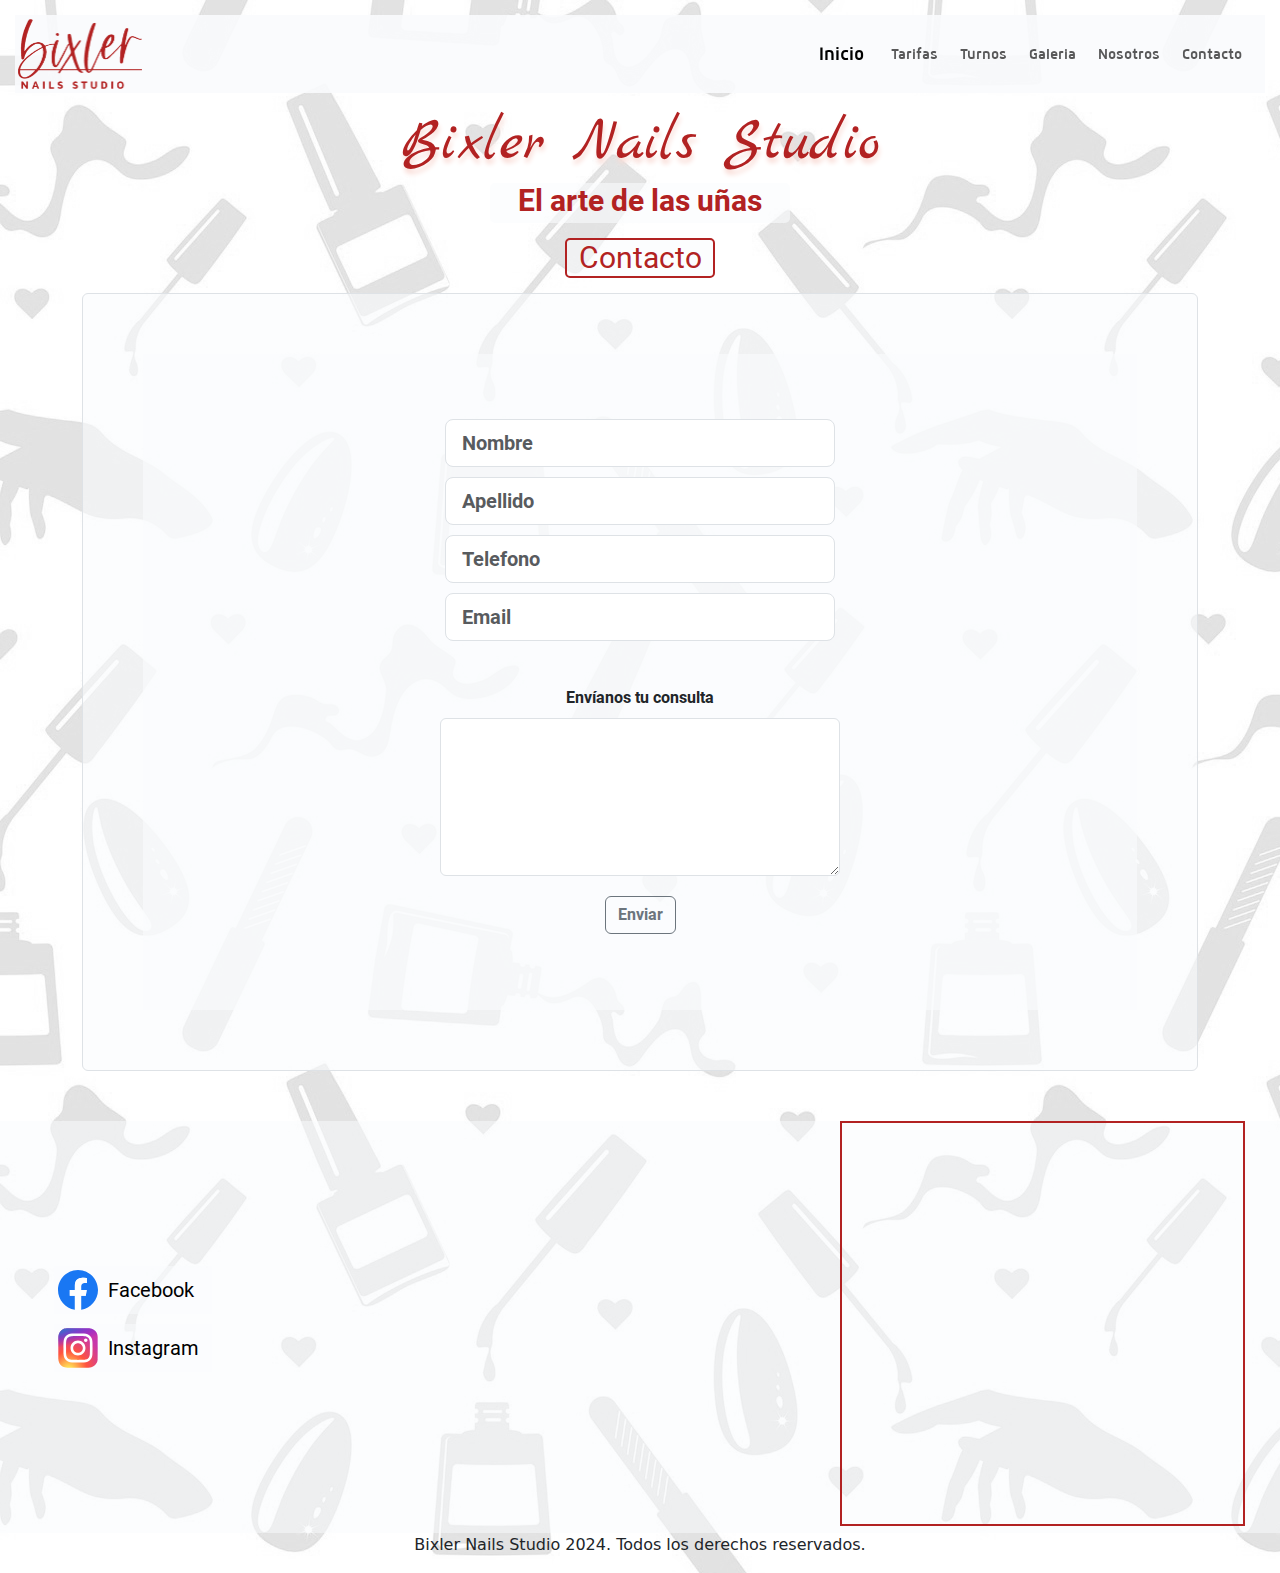
==== pages/contacto.html @ 15dcc7a5 "correccion contacto y footer" ====
<!DOCTYPE html>
<html lang="en">

<head>
  <meta charset="UTF-8" />
  <meta name="viewport" content="width=device-width, initial-scale=1.0" />
  <title>Bixler Nails Studio</title>
  <link rel="stylesheet" href="https://cdnjs.cloudflare.com/ajax/libs/animate.css/4.1.1/animate.min.css"/>
  <link href="https://cdn.jsdelivr.net/npm/bootstrap@5.3.3/dist/css/bootstrap.min.css" rel="stylesheet"
    integrity="sha384-QWTKZyjpPEjISv5WaRU9OFeRpok6YctnYmDr5pNlyT2bRjXh0JMhjY6hW+ALEwIH" crossorigin="anonymous">
  <link rel="stylesheet" href="../style/style.css" />
</head>

<body>
  <header>
    <a href="../index.html">
      <img src="../image/bixler-portada-new.png" alt="Imagen Portada" width="124.25px" height="69.5px" class="logo" />
    </a>
    <!-- BARRA NAV  -->
    <nav class="navbar">
      <nav class="navbar navbar-expand-sm">
        <div class="container-fluid">
          <a class="navbar-brand" href="../index.html">Inicio</a>
          <button class="navbar-toggler" type="button" data-bs-toggle="collapse" data-bs-target="#navbarNav"
            aria-controls="navbarNav" aria-expanded="false" aria-label="Toggle navigation">
            <span class="navbar-toggler-icon"></span>
          </button>
          <div class="collapse navbar-collapse" id="navbarNav">
            <ul class="navbar-nav">
              <li class="nav-item">
                <a class="nav-link" href="./tarifas.html">Tarifas</a>
              </li>
              <li class="nav-item">
                <a class="nav-link" href="./turnos.html">Turnos</a>
              </li>
              <li class="nav-item">
                <a class="nav-link" href="./galeria.html">Galeria</a>
              </li>
              <li class="nav-item">
                <a class="nav-link" href="./nosotros.html">Nosotros</a>
              </li>
              <li class="nav-item">
                <a class="nav-link" href="./contacto.html">Contacto</a>
              </li>
            </ul>
          </div>
        </div>
      </nav>
    </nav>
  </header>
  <main>
    <!-- TITULO Y SUBTITULO -->
    <div class="animate__animated animate__fadeIn">
    <h1 id="titulo" class="titulos">Bixler Nails Studio</h1>
    <h2 id="subtitulo" class="subtitulo">El arte de las uñas</h2>
    <h3 id="referencia" class="subtitulo2">Contacto</h3>
    <!-- FORMULARIO CONTACTO -->
    <div class="container">
    <div class="object-fit-cover border rounded">
      <section id="formulario">
        <form action="../form.php" method="post"></form>
        <div class="inputform">
          <input class="form-control form-control-lg" type="text" placeholder="Nombre" aria-label="Nombre">
        </div>
        <div class="inputform">
          <input class="form-control form-control-lg" type="text" placeholder="Apellido" aria-label="Apellido">
        </div>
        <div class="inputform">
          <input class="form-control form-control-lg" type="text" placeholder="Telefono" aria-label="Telefono">
        </div>
        <div class="inputform">
          <input class="form-control form-control-lg" type="text" placeholder="Email" aria-label="Email">
        </div>
        <!-- TEXTAREA -->
        <div class="mb-3">
          <label for="exampleFormControlTextarea1" class="form-label">Envíanos tu consulta</label>
          <textarea class="form-control" id="exampleFormControlTextarea1" rows="6"></textarea>
          <div class="boton">
          <button class="btn btn-outline-secondary" type="button" id="inputGroupFileAddon04">Enviar</button>
        </div>
      </div>
    </div>
  </div>
    </section>
    </div>
  </main>
  <!-- FOOTER -->
  <footer>
    <nav class="navbar">
      <div class="container">
        <ul>
          <li>
            <a class="nav-link" href="https://www.facebook.com/bixlerstudio/?locale=es_LA">
              <img src="../image/logofacebook.svg" alt="Facebook" width="40" height="40">
              <p class="pfooter">Facebook</p>
            </a>
          </li>
          <li>
            <a class="nav-link" href="https://www.instagram.com/bixlerstudio/?hl=es-la">
              <img src="../image/logoinstagram.svg" alt="Instagram" width="40" height="40">
              <p class="pfooter">Instagram</p>
            </a>
          </li>
        </ul>
      </div>
    </nav>
    <!-- MAPA FOOTER -->
    
    <section class="mapa1">
      <iframe class="mapa"
        src="https://www.google.com/maps/embed?pb=!1m14!1m8!1m3!1d14378.697472308775!2d-100.2455943!3d25.7152034!3m2!1i1024!2i768!4f13.1!3m3!1m2!1s0x8662eadb2e58a111%3A0x1a99a2e045db0775!2sBixler%20Studio!5e0!3m2!1ses-419!2smx!4v1714696595974!5m2!1ses-419!2smx"
        referrerpolicy="no-referrer-when-downgrade"></iframe>
    </section>
  </footer>
  <script src="https://cdn.jsdelivr.net/npm/bootstrap@5.3.3/dist/js/bootstrap.bundle.min.js"
    integrity="sha384-YvpcrYf0tY3lHB60NNkmXc5s9fDVZLESaAA55NDzOxhy9GkcIdslK1eN7N6jIeHz"
    crossorigin="anonymous"></script>
    <p class="copyright"> Bixler Nails Studio 2024. Todos los derechos reservados.</p>
</body>

</html>
---- style/style.css ----
/*FUENTES*/
@font-face {
  font-family: "roboto-bold";
  src: url("../roboto/Roboto-Bold.ttf");
}
@font-face {
  font-family: "roboto-regular";
  src: url("../roboto/Roboto-Regular.ttf");
}
@font-face {
  font-family: "marck";
  src: url("../roboto/MarckScript-Regular.ttf");
}
@font-face {
  font-family: "anteb-medium";
  src: url("../anteb/Anteb-Medium.ttf");
}
* {
  margin: 0px;
  padding: 0px;
}

/* HEADER */
header {
  display: flex;
  align-items: center;
  justify-content: space-between;
  background-color: rgba(250, 251, 253, 0.9);
  margin: 15px;
  position: sticky;
  top: 0;
  z-index: 99;
}

.nav-link:hover {
  background-color: #b22222;
  color: rgb(250, 251, 253);
}

.navbar-brand:hover {
  background-color: #b22222;
  color: rgb(250, 251, 253);
}

/* BODY */
body {
  background-image: url(../image/background.jpg);
}

/* TITULOS / SUBTITULOS / PARRAFOS / A */
h1 {
  text-align: center;
  color: #b22222;
  font-size: 60px;
  font-family: "marck";
  margin: auto;
  margin-bottom: 15px;
}

h2 {
  margin: auto;
  color: #b22222;
  font-size: 30px;
  font-family: "roboto-bold";
  margin-top: 15px;
}

h4 {
  margin: 1%;
}

.pindex {
  display: block;
  font-weight: bold;
  text-align: center;
  color: black;
  font-family: "roboto-regular";
  font-size: 15px;
  margin: 10px;
}

a {
  text-decoration: none;
  font-family: "anteb-medium";
  font-size: 20px;
  color: #b22222;
  margin: 3px;
}

/* H3 subtitulos (TARIFAS,TURNOS,GALERIA,ETC) */
#referencia {
  color: #b22222;
  font-size: 30px;
  font-family: "roboto-regular";
  margin-bottom: 15px;
}

.titulos {
  text-align: center;
  width: 500px;
  height: 60px;
  text-shadow: 1px 5px 5px #f9dcd6;
}

.subtitulo {
  background-color: rgba(250, 251, 253, 0.6);
  border-radius: 5px;
  text-align: center;
  height: 40px;
  width: 300px;
}

.subtitulo2 {
  background-color: rgba(250, 251, 253, 0.6);
  border: 2px solid #b22222;
  border-radius: 5px;
  text-align: center;
  height: 40px;
  width: 150px;
  margin: auto;
  margin-top: 15px;
}

/* FOTO CAROUSEL */
.punas {
  margin: auto;
  color: whitesmoke;
  font-size: 15px;
  font-family: "roboto-bold";
  margin-bottom: 20px;
}

.titulocarousel {
  margin: auto;
  color: #b22222;
  font-size: 25px;
  font-family: "roboto-bold";
}

/* INDEX OFRECEMOS SERVICOS */
#ofrecemos {
  display: grid;
  grid-template-columns: auto;
  justify-content: center;
}

.box-ofrecemos {
  border: 2px double #b22222;
  border-radius: 5px;
  background-color: rgba(250, 251, 253, 0.6);
  color: #b22222;
  font-size: 15px;
  font-family: "roboto-regular";
  text-align: center;
  padding: 2%;
  margin: 10px;
  width: 1200px;
}

.disenosimg {
  float: center;
  width: 100px;
  height: 100px;
}

.esteticaimg {
  float: center;
  width: 100px;
  height: 100px;
}

.personalimg {
  float: center;
  width: 100px;
  height: 100px;
}

.parrafoindex {
  margin-top: 10px;
  font-size: 15px;
  color: black;
  font-size: 15px;
  font-family: "roboto-regular";
}

/* TARIFAS */
#valores {
  display: flex;
  justify-content: space-between;
  flex-direction: column;
  align-items: center;
  color: black;
  margin-top: 70px;
}

.border {
  border: 2px solid #b22222;
  padding: 40px;
  border-radius: 10px;
  background-color: rgba(250, 251, 253, 0.6);
}

.itembox {
  display: flex;
  justify-content: center;
  align-items: center;
  border-bottom: 2px solid #b22222;
  margin-bottom: 15px;
  color: black;
  font-family: "roboto-regular";
  font-size: 20px;
  margin: 10px;
}

.producto {
  width: 250px;
  margin-bottom: 10px;
  margin-right: 180px;
}

.pricebox {
  color: black;
  font-family: "roboto-regular";
  font-size: 20px;
}

/* TURNOS */
.pturnos {
  text-align: center;
  color: black;
  font-family: "roboto-regular";
  font-size: 20px;
  margin: 10px;
}

#formularioturnos {
  display: flex;
  flex-direction: column;
  align-items: center;
  font-family: "roboto-bold";
  background-color: rgba(250, 251, 253, 0.6);
}

.form-select {
  align-items: center;
  font-family: "roboto-bold";
  width: 400px;
  margin-top: 10px;
}

.calendario {
  align-items: center;
  font-family: "roboto-bold";
  margin-top: 10px;
}

/* GALERIA */
.galeria {
  display: grid;
  grid-template-columns: auto auto auto;
  grid-template-rows: repeat(2, auto);
  justify-content: center;
  row-gap: 10px;
  column-gap: 10px;
  background-color: rgba(250, 251, 253, 0.6);
}

.imagenesprueba1 {
  border: 3px solid whitesmoke;
  border-radius: 5px;
  padding: 10px;
  background-color: rgba(178, 34, 34, 0.1);
}

.pgaleria {
  text-align: center;
  color: black;
  font-family: "roboto-regular";
  font-size: 20px;
  margin: 1%;
}

/* NOSOTROS */
.titulonosotros {
  color: #b22222;
  font-weight: bold;
}

.pnosotros {
  display: block;
  text-align: center;
  color: black;
  font-family: "roboto-regular";
  font-size: 20px;
  margin: 1%;
}

/* CONTACTO */
#formulario {
  display: flex;
  flex-direction: column;
  align-items: center;
  font-family: "roboto-bold";
  background-color: rgba(250, 251, 253, 0.6);
  padding: 60px;
  margin: 20px;
}

.inputform {
  width: 400px;
  border-radius: 5px;
  padding: 5px;
}

.form-label {
  display: flex;
  justify-content: center;
  width: 400px;
  margin-top: 40px;
}

.boton {
  display: flex;
  justify-content: center;
}

.btn {
  margin-top: 20px;
}
.btn:hover {
  background-color: #b22222;
  color: rgb(250, 251, 253);
}

/* FOOTER */
footer {
  display: flex;
  justify-content: space-between;
  margin-top: 50px;
  background-color: rgba(250, 251, 253, 0.5);
}
footer ul li {
  list-style-type: none;
  background-color: rgba(250, 251, 253, 0.5);
  margin-left: 10px;
  margin-bottom: 10px;
  margin-top: 10px;
  padding: 1px;
}
footer :hover {
  color: whitesmoke;
}

.mapa {
  width: 405px;
  height: 405px;
  border: 2px solid #b22222;
  margin-right: 35px;
}

.nav-link {
  display: flex;
  justify-content: space-between;
  align-items: center;
}

.navbar-brandfooter:hover {
  background-color: #b22222;
}

.pfooter {
  display: block;
  flex-direction: column;
  color: black;
  font-family: "roboto-regular";
  font-size: 20px;
  margin-left: 10px;
  margin-bottom: 1px;
  width: 100px;
}
.pfooter:hover {
  color: rgb(250, 251, 253);
}

.copyright {
  display: flex;
  justify-content: center;
}

/* MEDIA MEDIA MEDIA */
/* MEDIA MEDIA MEDIA */
@media (max-width: 768px) {
  /* HEADER */
  h1 {
    display: none;
  }
  .navbar-collapse {
    background-color: rgba(250, 251, 253, 0.9);
  }
  .navbar-expand-sm {
    height: 50px;
  }
  /* CAROUSEL */
  .carousel-item {
    margin-top: 50px;
  }
  /* INDEX OFRECEMOS SERVICOS */
  .box-ofrecemos {
    width: 350px;
  }
  /* TARIFAS */
  .itembox {
    font-size: 15px;
  }
  .pricebox {
    font-size: 15px;
  }
  .producto {
    display: flex;
    align-content: start;
    margin-right: 80px;
  }
  /* CONTACTOS */
  #input {
    margin: auto;
  }
  .enviaconsulta {
    margin: auto;
  }
  /* FORMULARIO */
  .inputform {
    width: 300px;
    border-radius: 5px;
    padding: 5px;
  }
  .form-label {
    display: flex;
    justify-content: center;
    width: 300px;
    margin-top: 40px;
  }
  .form-select {
    width: 300px;
  }
  /* FOOTER */
  .mapa {
    width: 150px;
    height: 150px;
  }
  .galeria {
    grid-template-columns: auto;
  }
}

/*# sourceMappingURL=style.css.map */
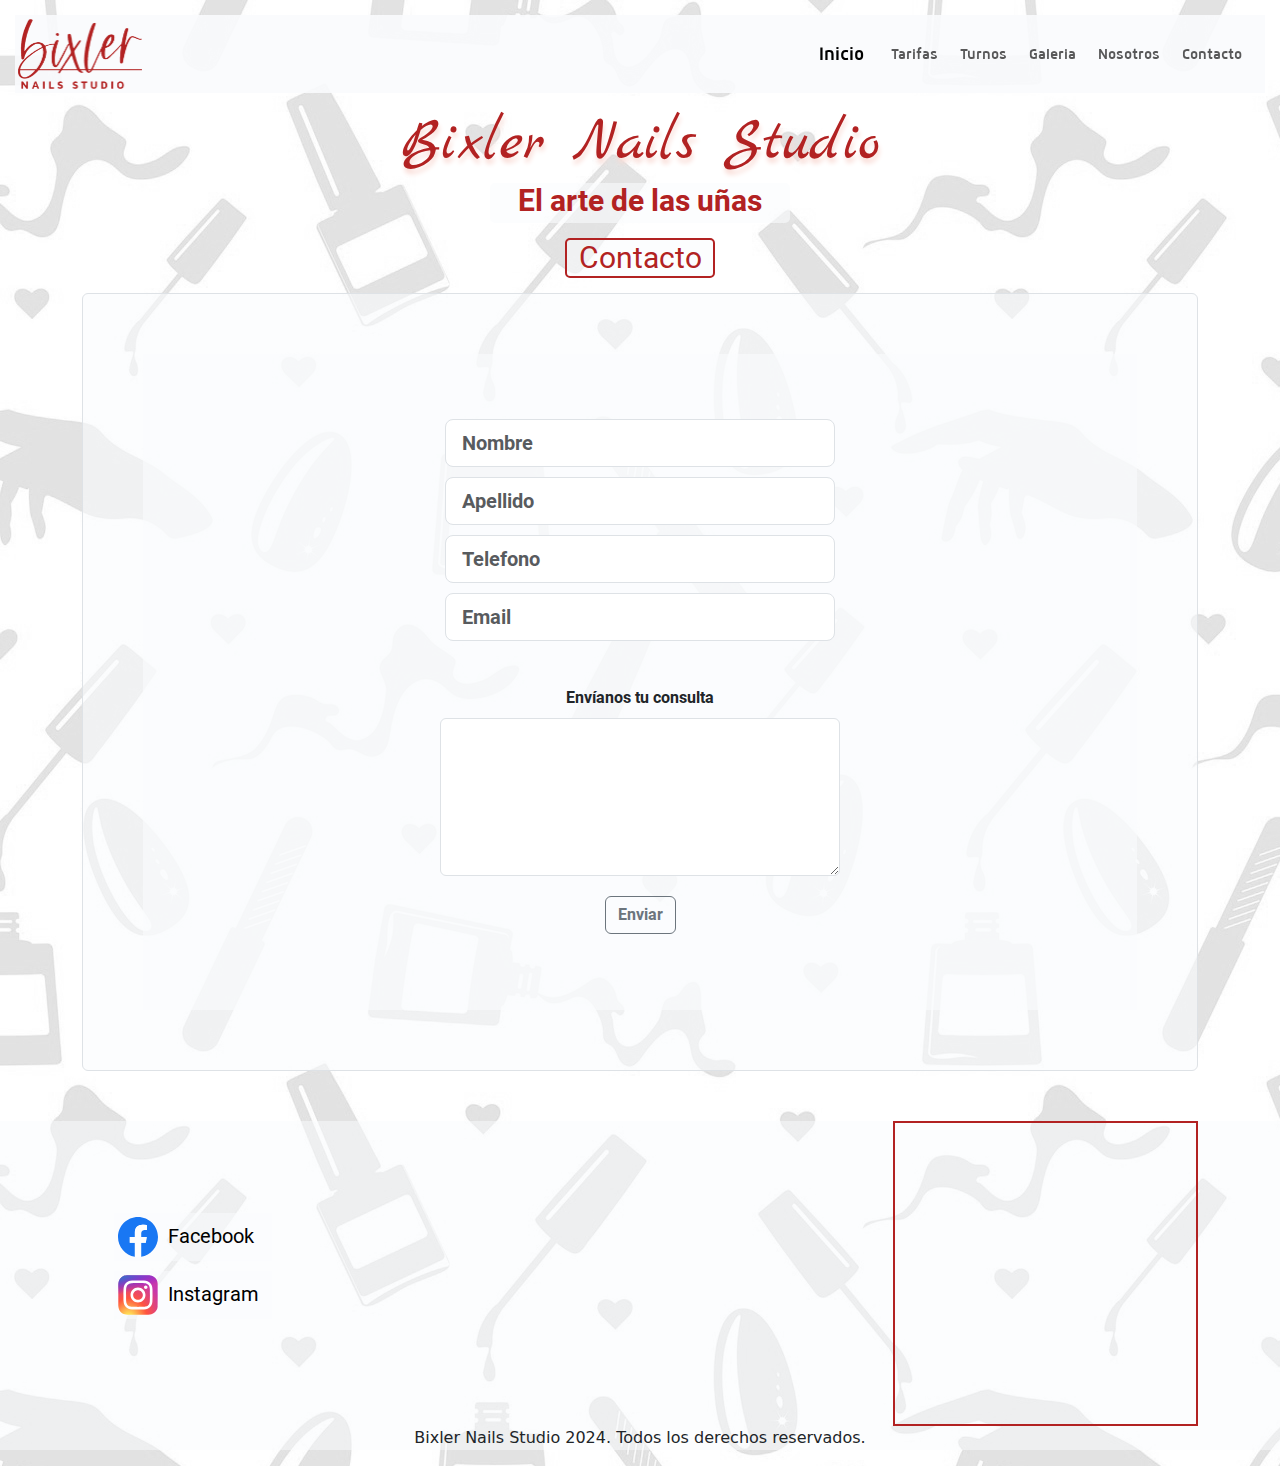
==== commit f958e509: "mod meta, fuentes y alt" ====
--- a/pages/contacto.html
+++ b/pages/contacto.html
@@ -4,8 +4,14 @@
 <head>
   <meta charset="UTF-8" />
   <meta name="viewport" content="width=device-width, initial-scale=1.0" />
+  <!-- Metaetiquetas SEO -->
+  <meta name="description" content="Ponte en contacto con Bixler Nails Studio. Estamos aquí para responder tus preguntas, agendar citas y ofrecerte el mejor servicio en diseño de uñas. ¡Estamos deseando conocerte!">
+  <meta name="keywords" content="Contacto Bixler Nails Studio, Agendar cita uñas, Servicio al cliente uñas, Consultas de diseño de uñas, Información de contacto, Ubicación Bixler Nails Studio, Atención al cliente, Soporte diseño de uñas, Preguntas y respuestas uñas, Horario de atención uñas">
+  <!-- Icono -->
+  <link rel="shortcut icon" href="../image/favicon.ico">
+  <!-- Titulo -->
   <title>Bixler Nails Studio</title>
-  <link rel="stylesheet" href="https://cdnjs.cloudflare.com/ajax/libs/animate.css/4.1.1/animate.min.css"/>
+  <link rel="stylesheet" href="https://cdnjs.cloudflare.com/ajax/libs/animate.css/4.1.1/animate.min.css" />
   <link href="https://cdn.jsdelivr.net/npm/bootstrap@5.3.3/dist/css/bootstrap.min.css" rel="stylesheet"
     integrity="sha384-QWTKZyjpPEjISv5WaRU9OFeRpok6YctnYmDr5pNlyT2bRjXh0JMhjY6hW+ALEwIH" crossorigin="anonymous">
   <link rel="stylesheet" href="../style/style.css" />
@@ -51,71 +57,72 @@
   <main>
     <!-- TITULO Y SUBTITULO -->
     <div class="animate__animated animate__fadeIn">
-    <h1 id="titulo" class="titulos">Bixler Nails Studio</h1>
-    <h2 id="subtitulo" class="subtitulo">El arte de las uñas</h2>
-    <h3 id="referencia" class="subtitulo2">Contacto</h3>
-    <!-- FORMULARIO CONTACTO -->
-    <div class="container">
-    <div class="object-fit-cover border rounded">
-      <section id="formulario">
-        <form action="../form.php" method="post"></form>
-        <div class="inputform">
-          <input class="form-control form-control-lg" type="text" placeholder="Nombre" aria-label="Nombre">
-        </div>
-        <div class="inputform">
-          <input class="form-control form-control-lg" type="text" placeholder="Apellido" aria-label="Apellido">
-        </div>
-        <div class="inputform">
-          <input class="form-control form-control-lg" type="text" placeholder="Telefono" aria-label="Telefono">
-        </div>
-        <div class="inputform">
-          <input class="form-control form-control-lg" type="text" placeholder="Email" aria-label="Email">
-        </div>
-        <!-- TEXTAREA -->
-        <div class="mb-3">
-          <label for="exampleFormControlTextarea1" class="form-label">Envíanos tu consulta</label>
-          <textarea class="form-control" id="exampleFormControlTextarea1" rows="6"></textarea>
-          <div class="boton">
-          <button class="btn btn-outline-secondary" type="button" id="inputGroupFileAddon04">Enviar</button>
+      <h1 id="titulo" class="titulos">Bixler Nails Studio</h1>
+      <h2 id="subtitulo" class="subtitulo">El arte de las uñas</h2>
+      <h3 id="referencia" class="subtitulo2">Contacto</h3>
+      <!-- FORMULARIO CONTACTO -->
+      <div class="container">
+        <div class="object-fit-cover border rounded">
+          <section id="formulario">
+            <form action="../form.php" method="post"></form>
+            <div class="inputform">
+              <input class="form-control form-control-lg" type="text" placeholder="Nombre" aria-label="Nombre">
+            </div>
+            <div class="inputform">
+              <input class="form-control form-control-lg" type="text" placeholder="Apellido" aria-label="Apellido">
+            </div>
+            <div class="inputform">
+              <input class="form-control form-control-lg" type="text" placeholder="Telefono" aria-label="Telefono">
+            </div>
+            <div class="inputform">
+              <input class="form-control form-control-lg" type="text" placeholder="Email" aria-label="Email">
+            </div>
+            <!-- TEXTAREA -->
+            <div class="mb-3">
+              <label for="exampleFormControlTextarea1" class="form-label">Envíanos tu consulta</label>
+              <textarea class="form-control" id="exampleFormControlTextarea1" rows="6"></textarea>
+              <div class="boton">
+                <button class="btn btn-outline-secondary" type="button" id="inputGroupFileAddon04">Enviar</button>
+              </div>
+            </div>
         </div>
       </div>
-    </div>
-  </div>
-    </section>
+      </section>
     </div>
   </main>
   <!-- FOOTER -->
   <footer>
-    <nav class="navbar">
-      <div class="container">
-        <ul>
-          <li>
-            <a class="nav-link" href="https://www.facebook.com/bixlerstudio/?locale=es_LA">
-              <img src="../image/logofacebook.svg" alt="Facebook" width="40" height="40">
-              <p class="pfooter">Facebook</p>
-            </a>
-          </li>
-          <li>
-            <a class="nav-link" href="https://www.instagram.com/bixlerstudio/?hl=es-la">
-              <img src="../image/logoinstagram.svg" alt="Instagram" width="40" height="40">
-              <p class="pfooter">Instagram</p>
-            </a>
-          </li>
-        </ul>
+    <div class="container">
+      <div class="footer1">
+        <nav class="navbar">
+          <ul>
+            <li>
+              <a class="nav-link" href="https://www.facebook.com/bixlerstudio/?locale=es_LA">
+                <img src="../image/logofacebook.svg" alt="Facebook" width="40" height="40">
+                <p class="pfooter">Facebook</p>
+              </a>
+            </li>
+            <li>
+              <a class="nav-link" href="https://www.instagram.com/bixlerstudio/?hl=es-la">
+                <img src="../image/logoinstagram.svg" alt="Instagram" width="40" height="40">
+                <p class="pfooter">Instagram</p>
+              </a>
+            </li>
+          </ul>
+        </nav>
+        <!-- MAPA FOOTER -->
+        <iframe class="mapa"
+          src="https://www.google.com/maps/embed?pb=!1m14!1m8!1m3!1d14378.697472308775!2d-100.2455943!3d25.7152034!3m2!1i1024!2i768!4f13.1!3m3!1m2!1s0x8662eadb2e58a111%3A0x1a99a2e045db0775!2sBixler%20Studio!5e0!3m2!1ses-419!2smx!4v1714696595974!5m2!1ses-419!2smx"
+          referrerpolicy="no-referrer-when-downgrade"></iframe>
+        </section>
       </div>
-    </nav>
-    <!-- MAPA FOOTER -->
-    
-    <section class="mapa1">
-      <iframe class="mapa"
-        src="https://www.google.com/maps/embed?pb=!1m14!1m8!1m3!1d14378.697472308775!2d-100.2455943!3d25.7152034!3m2!1i1024!2i768!4f13.1!3m3!1m2!1s0x8662eadb2e58a111%3A0x1a99a2e045db0775!2sBixler%20Studio!5e0!3m2!1ses-419!2smx!4v1714696595974!5m2!1ses-419!2smx"
-        referrerpolicy="no-referrer-when-downgrade"></iframe>
-    </section>
+    </div>
+    <p class="copyright"> Bixler Nails Studio 2024. Todos los derechos reservados.</p>
   </footer>
   <script src="https://cdn.jsdelivr.net/npm/bootstrap@5.3.3/dist/js/bootstrap.bundle.min.js"
     integrity="sha384-YvpcrYf0tY3lHB60NNkmXc5s9fDVZLESaAA55NDzOxhy9GkcIdslK1eN7N6jIeHz"
     crossorigin="anonymous"></script>
-    <p class="copyright"> Bixler Nails Studio 2024. Todos los derechos reservados.</p>
+
 </body>
 
 </html>--- a/style/style.css
+++ b/style/style.css
@@ -1,19 +1,19 @@
 /*FUENTES*/
 @font-face {
   font-family: "roboto-bold";
-  src: url("../roboto/Roboto-Bold.ttf");
+  src: url("../fonts/Roboto-Bold.ttf");
 }
 @font-face {
   font-family: "roboto-regular";
-  src: url("../roboto/Roboto-Regular.ttf");
+  src: url("../fonts/Roboto-Regular.ttf");
 }
 @font-face {
   font-family: "marck";
-  src: url("../roboto/MarckScript-Regular.ttf");
+  src: url("../fonts/MarckScript-Regular.ttf");
 }
 @font-face {
   font-family: "anteb-medium";
-  src: url("../anteb/Anteb-Medium.ttf");
+  src: url("../fonts/Anteb-Medium.ttf");
 }
 * {
   margin: 0px;
@@ -334,28 +334,27 @@
 
 /* FOOTER */
 footer {
-  display: flex;
-  justify-content: space-between;
   margin-top: 50px;
   background-color: rgba(250, 251, 253, 0.5);
 }
 footer ul li {
   list-style-type: none;
   background-color: rgba(250, 251, 253, 0.5);
-  margin-left: 10px;
   margin-bottom: 10px;
   margin-top: 10px;
   padding: 1px;
 }
-footer :hover {
-  color: whitesmoke;
+
+.footer1 {
+  display: flex;
+  justify-content: space-between;
 }
 
 .mapa {
-  width: 405px;
-  height: 405px;
+  width: 305px;
+  height: 305px;
   border: 2px solid #b22222;
-  margin-right: 35px;
+  justify-content: center;
 }
 
 .nav-link {
@@ -385,6 +384,7 @@
 .copyright {
   display: flex;
   justify-content: center;
+  align-content: center;
 }
 
 /* MEDIA MEDIA MEDIA */
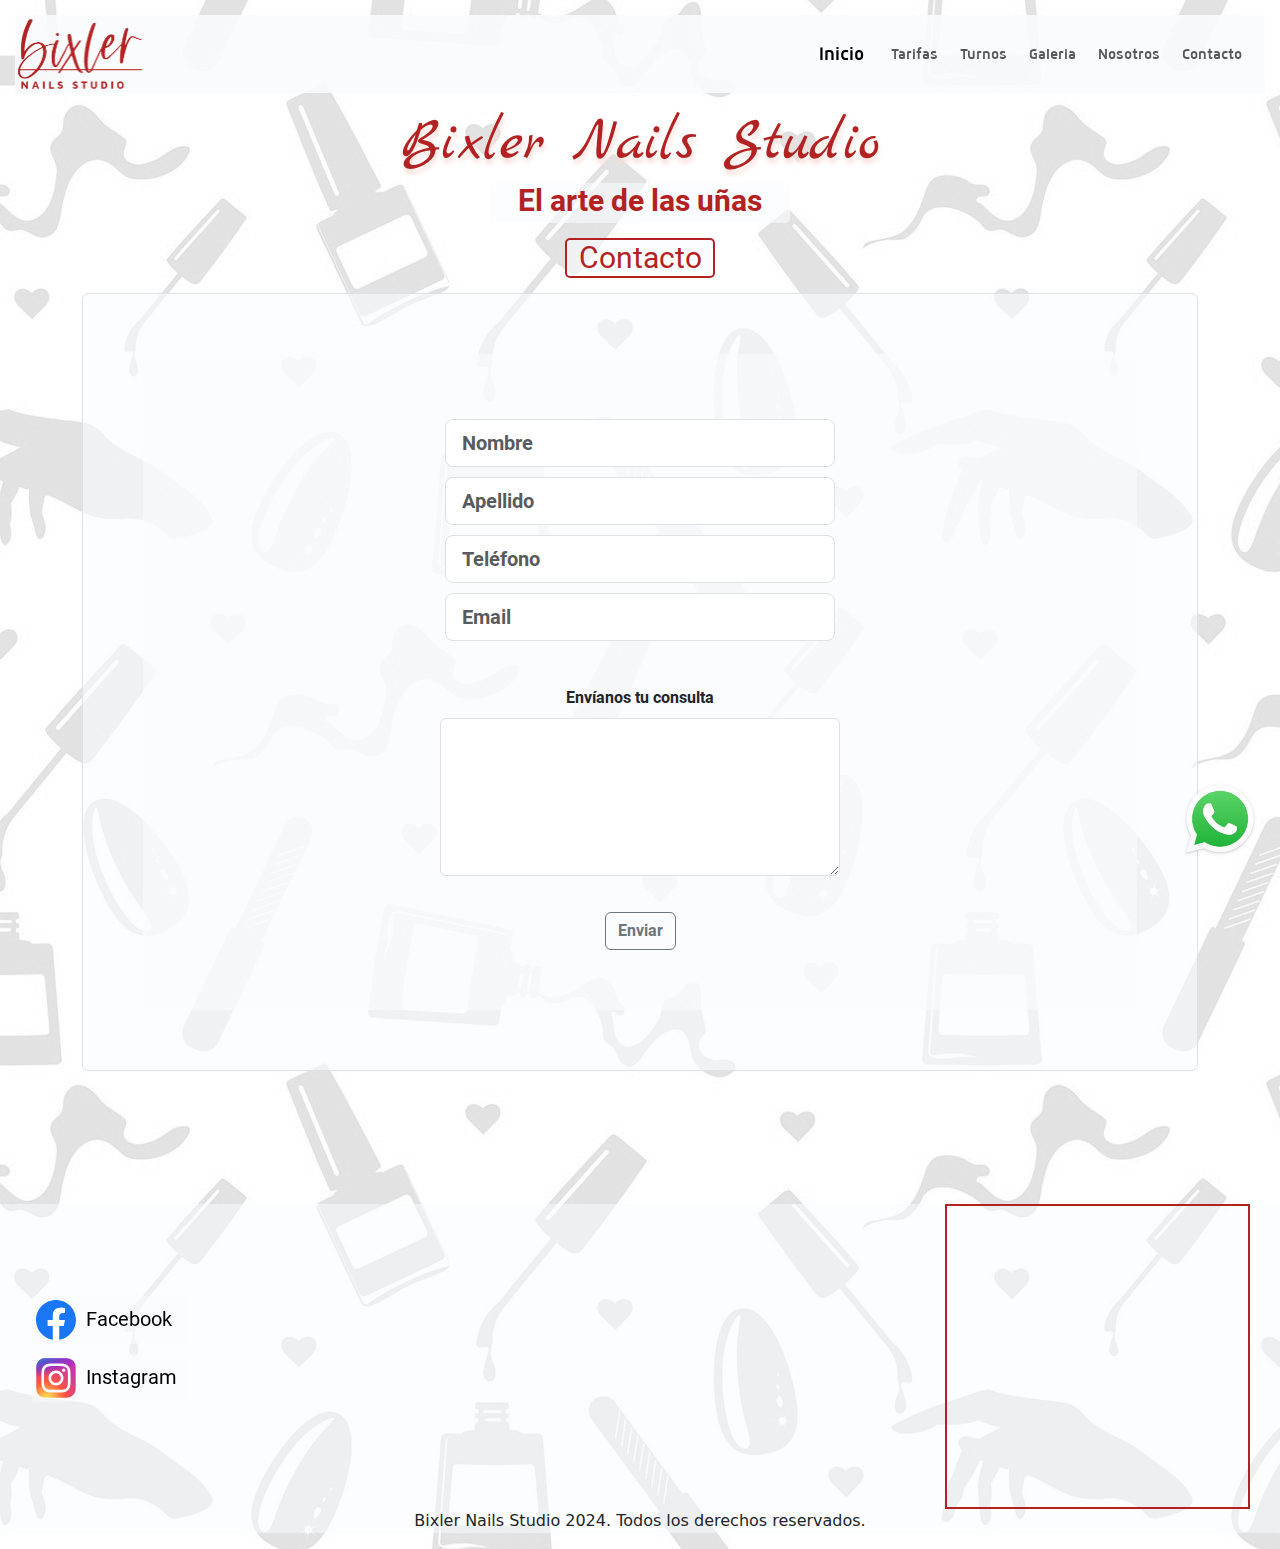
==== commit 8a702eb4: "logo whatsapp y correccion container" ====
--- a/pages/contacto.html
+++ b/pages/contacto.html
@@ -64,35 +64,39 @@
       <div class="container">
         <div class="object-fit-cover border rounded">
           <section id="formulario">
-            <form action="../form.php" method="post"></form>
+            <form action="form.php" method="post">
             <div class="inputform">
-              <input class="form-control form-control-lg" type="text" placeholder="Nombre" aria-label="Nombre">
-            </div>
-            <div class="inputform">
-              <input class="form-control form-control-lg" type="text" placeholder="Apellido" aria-label="Apellido">
-            </div>
-            <div class="inputform">
-              <input class="form-control form-control-lg" type="text" placeholder="Telefono" aria-label="Telefono">
-            </div>
-            <div class="inputform">
-              <input class="form-control form-control-lg" type="text" placeholder="Email" aria-label="Email">
-            </div>
+              <input class="form-control form-control-lg" type="text" name="nombre" placeholder="Nombre" aria-label="Nombre" required>
+          </div>
+          <div class="inputform">
+              <input class="form-control form-control-lg" type="text" name="apellido" placeholder="Apellido" aria-label="Apellido" required>
+          </div>
+          <div class="inputform">
+              <input class="form-control form-control-lg" type="text" name="telefono" placeholder="Teléfono" aria-label="Teléfono" required>
+          </div>
+          <div class="inputform">
+              <input class="form-control form-control-lg" type="email" name="email" placeholder="Email" aria-label="Email" required>
+          </div>
             <!-- TEXTAREA -->
             <div class="mb-3">
               <label for="exampleFormControlTextarea1" class="form-label">Envíanos tu consulta</label>
-              <textarea class="form-control" id="exampleFormControlTextarea1" rows="6"></textarea>
-              <div class="boton">
-                <button class="btn btn-outline-secondary" type="button" id="inputGroupFileAddon04">Enviar</button>
+              <textarea class="form-control" id="exampleFormControlTextarea1" name="consulta" rows="6" required></textarea>
+          </div>
+          <div class="boton">
+              <button class="btn btn-outline-secondary" type="submit" id="inputGroupFileAddon04">Enviar</button>
               </div>
             </div>
         </div>
       </div>
+    </form>
       </section>
     </div>
+    <a class="whatsappfooter" href="https://wa.me/+528116298705">
+      <img src="../image/whatsapp-icon.png" alt="Logo de Whatsapp" width="80" height="80">
+    </a>
   </main>
   <!-- FOOTER -->
   <footer>
-    <div class="container">
       <div class="footer1">
         <nav class="navbar">
           <ul>
@@ -114,7 +118,6 @@
         <iframe class="mapa"
           src="https://www.google.com/maps/embed?pb=!1m14!1m8!1m3!1d14378.697472308775!2d-100.2455943!3d25.7152034!3m2!1i1024!2i768!4f13.1!3m3!1m2!1s0x8662eadb2e58a111%3A0x1a99a2e045db0775!2sBixler%20Studio!5e0!3m2!1ses-419!2smx!4v1714696595974!5m2!1ses-419!2smx"
           referrerpolicy="no-referrer-when-downgrade"></iframe>
-        </section>
       </div>
     </div>
     <p class="copyright"> Bixler Nails Studio 2024. Todos los derechos reservados.</p>
--- a/style/style.css
+++ b/style/style.css
@@ -33,11 +33,13 @@
 }
 
 .nav-link:hover {
+  transition: 300ms;
   background-color: #b22222;
   color: rgb(250, 251, 253);
 }
 
 .navbar-brand:hover {
+  transition: 300ms;
   background-color: #b22222;
   color: rgb(250, 251, 253);
 }
@@ -264,8 +266,7 @@
   column-gap: 10px;
   background-color: rgba(250, 251, 253, 0.6);
 }
-
-.imagenesprueba1 {
+.galeria .imagenesprueba1 {
   border: 3px solid whitesmoke;
   border-radius: 5px;
   padding: 10px;
@@ -355,6 +356,7 @@
   height: 305px;
   border: 2px solid #b22222;
   justify-content: center;
+  margin-right: 30px;
 }
 
 .nav-link {
@@ -379,6 +381,14 @@
 }
 .pfooter:hover {
   color: rgb(250, 251, 253);
+}
+
+.whatsappfooter {
+  display: flex;
+  justify-content: right;
+  position: sticky;
+  bottom: 40px;
+  margin-right: 20px;
 }
 
 .copyright {
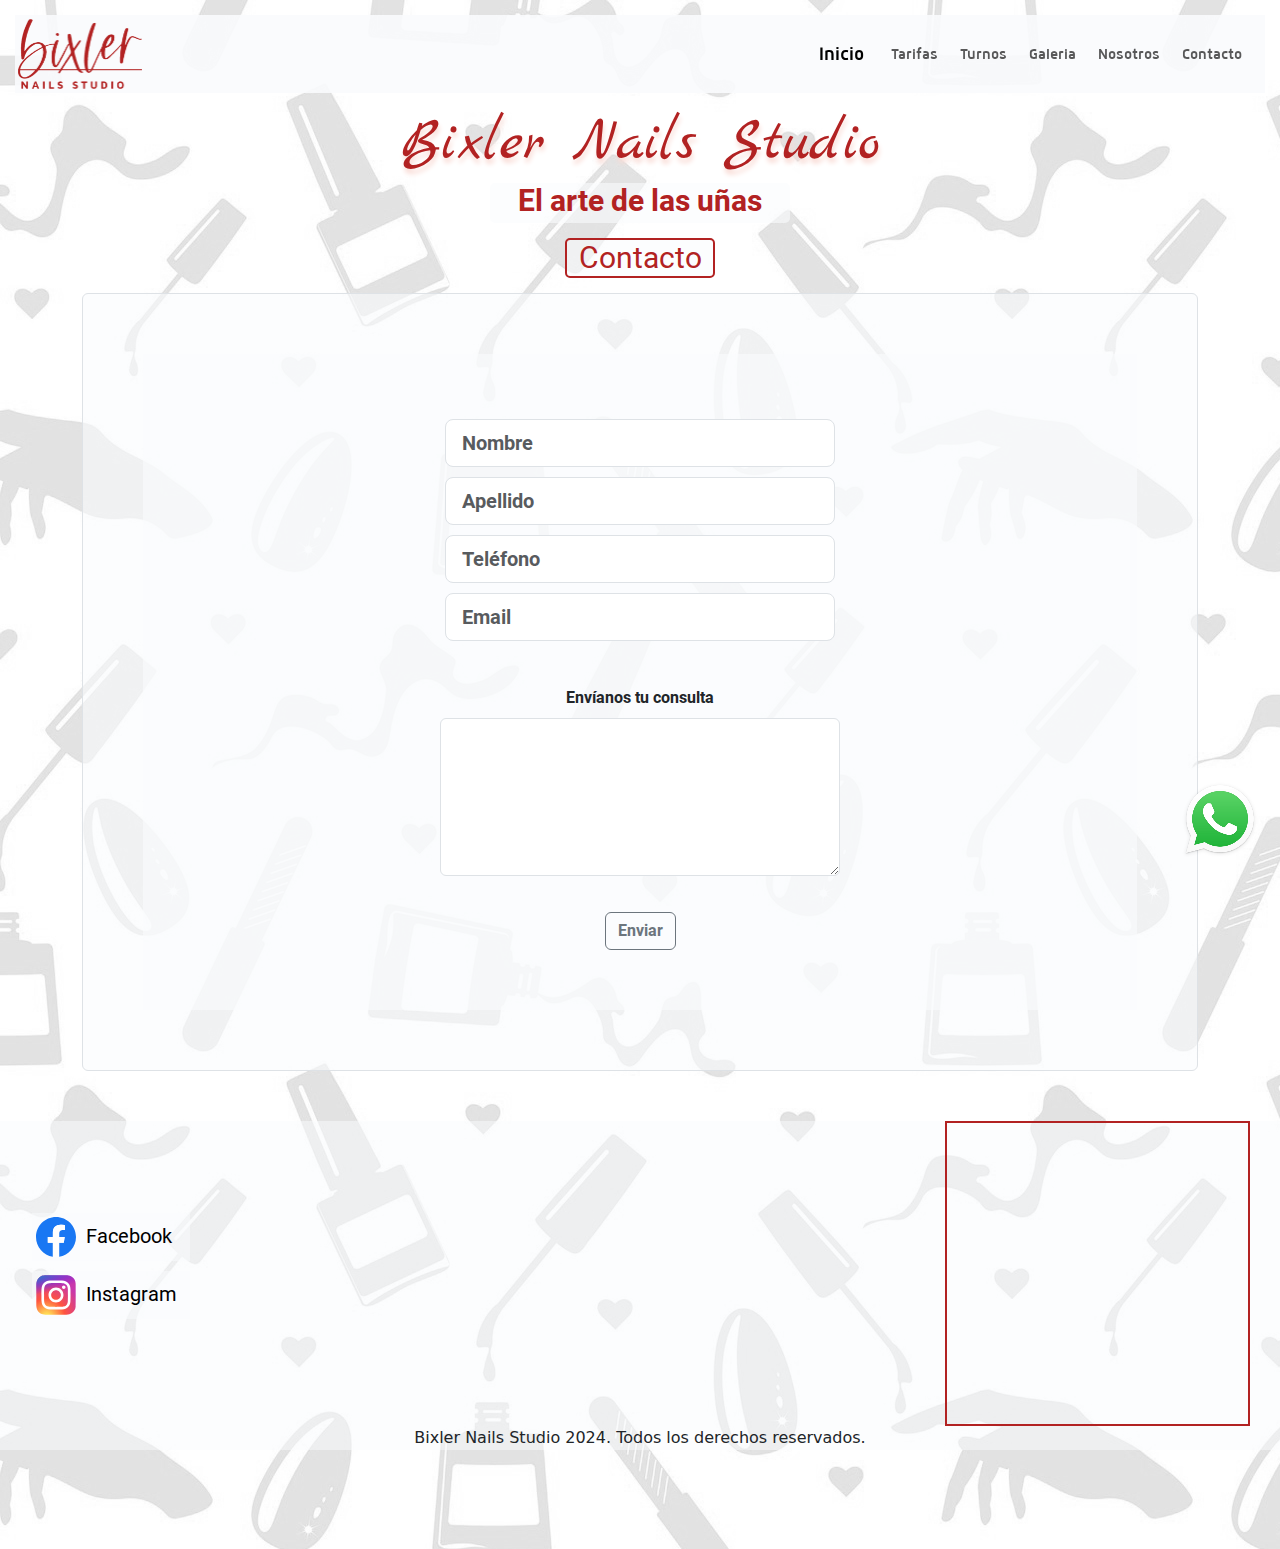
==== commit 91d1d33d: "Whatsapp y animacion" ====
--- a/pages/contacto.html
+++ b/pages/contacto.html
@@ -5,12 +5,15 @@
   <meta charset="UTF-8" />
   <meta name="viewport" content="width=device-width, initial-scale=1.0" />
   <!-- Metaetiquetas SEO -->
-  <meta name="description" content="Ponte en contacto con Bixler Nails Studio. Estamos aquí para responder tus preguntas, agendar citas y ofrecerte el mejor servicio en diseño de uñas. ¡Estamos deseando conocerte!">
-  <meta name="keywords" content="Contacto Bixler Nails Studio, Agendar cita uñas, Servicio al cliente uñas, Consultas de diseño de uñas, Información de contacto, Ubicación Bixler Nails Studio, Atención al cliente, Soporte diseño de uñas, Preguntas y respuestas uñas, Horario de atención uñas">
+  <meta name="description"
+    content="Ponte en contacto con Bixler Nails Studio. Estamos aquí para responder tus preguntas, agendar citas y ofrecerte el mejor servicio en diseño de uñas. ¡Estamos deseando conocerte!">
+  <meta name="keywords"
+    content="Contacto Bixler Nails Studio, Agendar cita uñas, Servicio al cliente uñas, Consultas de diseño de uñas, Información de contacto, Ubicación Bixler Nails Studio, Atención al cliente, Soporte diseño de uñas, Preguntas y respuestas uñas, Horario de atención uñas">
   <!-- Icono -->
   <link rel="shortcut icon" href="../image/favicon.ico">
   <!-- Titulo -->
   <title>Bixler Nails Studio</title>
+  <!-- Animate + Bootstrap -->
   <link rel="stylesheet" href="https://cdnjs.cloudflare.com/ajax/libs/animate.css/4.1.1/animate.min.css" />
   <link href="https://cdn.jsdelivr.net/npm/bootstrap@5.3.3/dist/css/bootstrap.min.css" rel="stylesheet"
     integrity="sha384-QWTKZyjpPEjISv5WaRU9OFeRpok6YctnYmDr5pNlyT2bRjXh0JMhjY6hW+ALEwIH" crossorigin="anonymous">
@@ -65,67 +68,72 @@
         <div class="object-fit-cover border rounded">
           <section id="formulario">
             <form action="form.php" method="post">
-            <div class="inputform">
-              <input class="form-control form-control-lg" type="text" name="nombre" placeholder="Nombre" aria-label="Nombre" required>
-          </div>
-          <div class="inputform">
-              <input class="form-control form-control-lg" type="text" name="apellido" placeholder="Apellido" aria-label="Apellido" required>
-          </div>
-          <div class="inputform">
-              <input class="form-control form-control-lg" type="text" name="telefono" placeholder="Teléfono" aria-label="Teléfono" required>
-          </div>
-          <div class="inputform">
-              <input class="form-control form-control-lg" type="email" name="email" placeholder="Email" aria-label="Email" required>
-          </div>
-            <!-- TEXTAREA -->
-            <div class="mb-3">
-              <label for="exampleFormControlTextarea1" class="form-label">Envíanos tu consulta</label>
-              <textarea class="form-control" id="exampleFormControlTextarea1" name="consulta" rows="6" required></textarea>
-          </div>
-          <div class="boton">
-              <button class="btn btn-outline-secondary" type="submit" id="inputGroupFileAddon04">Enviar</button>
+              <div class="inputform">
+                <input class="form-control form-control-lg" type="text" name="nombre" placeholder="Nombre"
+                  aria-label="Nombre" required>
               </div>
-            </div>
+              <div class="inputform">
+                <input class="form-control form-control-lg" type="text" name="apellido" placeholder="Apellido"
+                  aria-label="Apellido" required>
+              </div>
+              <div class="inputform">
+                <input class="form-control form-control-lg" type="text" name="telefono" placeholder="Teléfono"
+                  aria-label="Teléfono" required>
+              </div>
+              <div class="inputform">
+                <input class="form-control form-control-lg" type="email" name="email" placeholder="Email"
+                  aria-label="Email" required>
+              </div>
+              <!-- TEXTAREA -->
+              <div class="mb-3">
+                <label for="exampleFormControlTextarea1" class="form-label">Envíanos tu consulta</label>
+                <textarea class="form-control" id="exampleFormControlTextarea1" name="consulta" rows="6"
+                  required></textarea>
+              </div>
+              <div class="boton">
+                <button class="btn btn-outline-secondary" type="submit" id="inputGroupFileAddon04">Enviar</button>
+              </div>
         </div>
       </div>
+    </div>
     </form>
-      </section>
-    </div>
-    <a class="whatsappfooter" href="https://wa.me/+528116298705">
-      <img src="../image/whatsapp-icon.png" alt="Logo de Whatsapp" width="80" height="80">
-    </a>
+    </section>
   </main>
   <!-- FOOTER -->
   <footer>
-      <div class="footer1">
-        <nav class="navbar">
-          <ul>
-            <li>
-              <a class="nav-link" href="https://www.facebook.com/bixlerstudio/?locale=es_LA">
-                <img src="../image/logofacebook.svg" alt="Facebook" width="40" height="40">
-                <p class="pfooter">Facebook</p>
-              </a>
-            </li>
-            <li>
-              <a class="nav-link" href="https://www.instagram.com/bixlerstudio/?hl=es-la">
-                <img src="../image/logoinstagram.svg" alt="Instagram" width="40" height="40">
-                <p class="pfooter">Instagram</p>
-              </a>
-            </li>
-          </ul>
-        </nav>
-        <!-- MAPA FOOTER -->
-        <iframe class="mapa"
-          src="https://www.google.com/maps/embed?pb=!1m14!1m8!1m3!1d14378.697472308775!2d-100.2455943!3d25.7152034!3m2!1i1024!2i768!4f13.1!3m3!1m2!1s0x8662eadb2e58a111%3A0x1a99a2e045db0775!2sBixler%20Studio!5e0!3m2!1ses-419!2smx!4v1714696595974!5m2!1ses-419!2smx"
-          referrerpolicy="no-referrer-when-downgrade"></iframe>
-      </div>
+    <div class="footer1">
+      <nav class="navbar">
+        <ul>
+          <li>
+            <a class="nav-link" href="https://www.facebook.com/bixlerstudio/?locale=es_LA">
+              <img src="../image/logofacebook.svg" alt="Facebook" width="40" height="40">
+              <p class="pfooter">Facebook</p>
+            </a>
+          </li>
+          <li>
+            <a class="nav-link" href="https://www.instagram.com/bixlerstudio/?hl=es-la">
+              <img src="../image/logoinstagram.svg" alt="Instagram" width="40" height="40">
+              <p class="pfooter">Instagram</p>
+            </a>
+          </li>
+        </ul>
+      </nav>
+      <!-- MAPA FOOTER -->
+      <iframe class="mapa"
+        src="https://www.google.com/maps/embed?pb=!1m14!1m8!1m3!1d14378.697472308775!2d-100.2455943!3d25.7152034!3m2!1i1024!2i768!4f13.1!3m3!1m2!1s0x8662eadb2e58a111%3A0x1a99a2e045db0775!2sBixler%20Studio!5e0!3m2!1ses-419!2smx!4v1714696595974!5m2!1ses-419!2smx"
+        referrerpolicy="no-referrer-when-downgrade"></iframe>
+    </div>
     </div>
     <p class="copyright"> Bixler Nails Studio 2024. Todos los derechos reservados.</p>
   </footer>
+  <!-- Whatsapp -->
+  <a class="whatsappfooter animate__animated animate__bounceInRight" href="https://wa.me/+528116298705">
+    <img src="../image/whatsapp-icon.png" alt="Logo de Whatsapp" width="80" height="80">
+  </a>
+  <!-- Script -->
   <script src="https://cdn.jsdelivr.net/npm/bootstrap@5.3.3/dist/js/bootstrap.bundle.min.js"
     integrity="sha384-YvpcrYf0tY3lHB60NNkmXc5s9fDVZLESaAA55NDzOxhy9GkcIdslK1eN7N6jIeHz"
     crossorigin="anonymous"></script>
-
 </body>
 
 </html>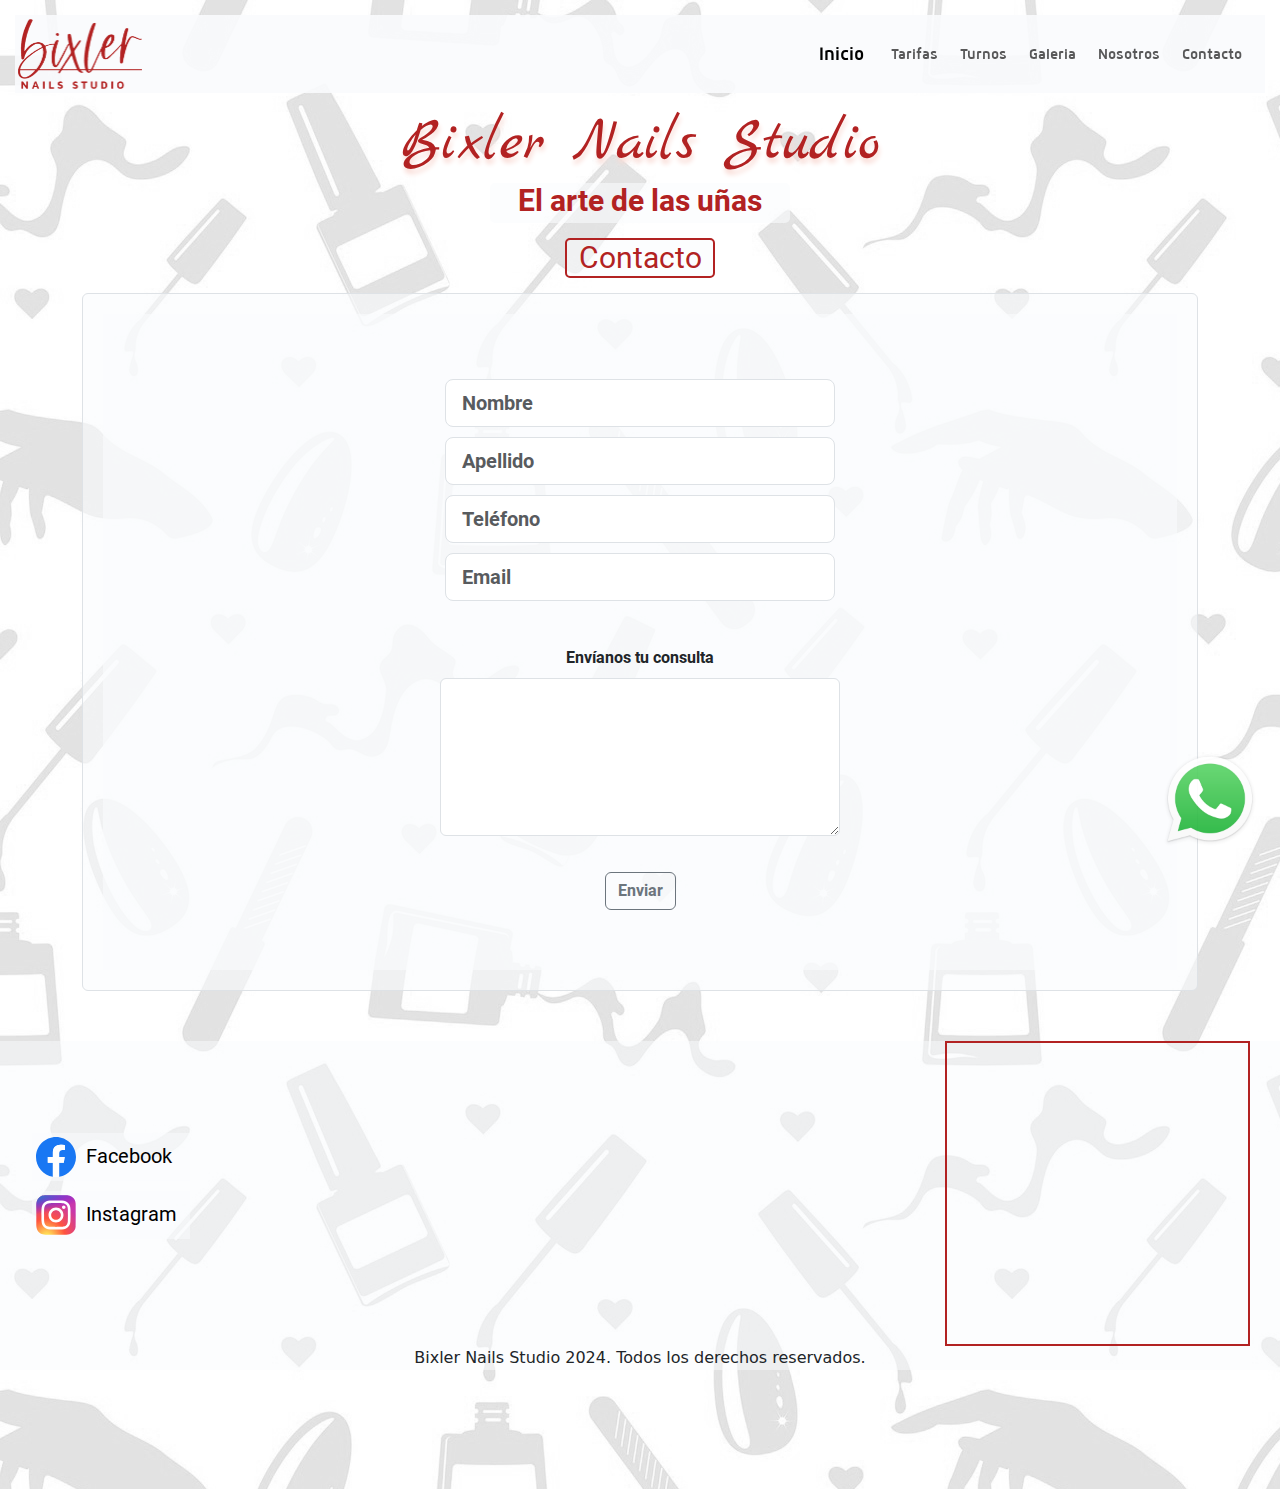
==== commit 164491b9: "solución en body y logo whatsapp" ====
--- a/pages/contacto.html
+++ b/pages/contacto.html
@@ -69,30 +69,31 @@
           <section id="formulario">
             <form action="form.php" method="post">
               <div class="inputform">
-                <input class="form-control form-control-lg" type="text" name="nombre" placeholder="Nombre"
-                  aria-label="Nombre" required>
+                  <input class="form-control form-control-lg" type="text" name="nombre" placeholder="Nombre"
+                      aria-label="Nombre" required>
               </div>
               <div class="inputform">
-                <input class="form-control form-control-lg" type="text" name="apellido" placeholder="Apellido"
-                  aria-label="Apellido" required>
+                  <input class="form-control form-control-lg" type="text" name="apellido" placeholder="Apellido"
+                      aria-label="Apellido" required>
               </div>
               <div class="inputform">
-                <input class="form-control form-control-lg" type="text" name="telefono" placeholder="Teléfono"
-                  aria-label="Teléfono" required>
+                  <input class="form-control form-control-lg" type="text" name="telefono" placeholder="Teléfono"
+                      aria-label="Teléfono" required>
               </div>
               <div class="inputform">
-                <input class="form-control form-control-lg" type="email" name="email" placeholder="Email"
-                  aria-label="Email" required>
+                  <input class="form-control form-control-lg" type="email" name="email" placeholder="Email"
+                      aria-label="Email" required>
               </div>
               <!-- TEXTAREA -->
               <div class="mb-3">
-                <label for="exampleFormControlTextarea1" class="form-label">Envíanos tu consulta</label>
-                <textarea class="form-control" id="exampleFormControlTextarea1" name="consulta" rows="6"
-                  required></textarea>
+                  <label for="exampleFormControlTextarea1" class="form-label">Envíanos tu consulta</label>
+                  <textarea class="form-control" id="exampleFormControlTextarea1" name="consulta" rows="6"
+                      required></textarea>
               </div>
               <div class="boton">
-                <button class="btn btn-outline-secondary" type="submit" id="inputGroupFileAddon04">Enviar</button>
+                  <button class="btn btn-outline-secondary" type="submit" id="inputGroupFileAddon04">Enviar</button>
               </div>
+          </form>
         </div>
       </div>
     </div>
@@ -127,8 +128,8 @@
     <p class="copyright"> Bixler Nails Studio 2024. Todos los derechos reservados.</p>
   </footer>
   <!-- Whatsapp -->
-  <a class="whatsappfooter animate__animated animate__bounceInRight" href="https://wa.me/+528116298705">
-    <img src="../image/whatsapp-icon.png" alt="Logo de Whatsapp" width="80" height="80">
+  <a class="whatsappfooter" href="https://wa.me/+528116298705">
+    <img class="logowsp animate__animated animate__fadeInRight" src="../image/whatsapp-icon.png" alt="Logo de Whatsapp" width="100" height="100">
   </a>
   <!-- Script -->
   <script src="https://cdn.jsdelivr.net/npm/bootstrap@5.3.3/dist/js/bootstrap.bundle.min.js"
--- a/style/style.css
+++ b/style/style.css
@@ -197,7 +197,6 @@
 
 .border {
   border: 2px solid #b22222;
-  padding: 40px;
   border-radius: 10px;
   background-color: rgba(250, 251, 253, 0.6);
 }
@@ -387,8 +386,9 @@
   display: flex;
   justify-content: right;
   position: sticky;
-  bottom: 40px;
+  bottom: 50px;
   margin-right: 20px;
+  opacity: 0.9;
 }
 
 .copyright {
@@ -460,6 +460,11 @@
   .galeria {
     grid-template-columns: auto;
   }
+  .logowsp {
+    height: 70px;
+    width: 70px;
+    margin-bottom: 50px;
+  }
 }
 
 /*# sourceMappingURL=style.css.map */
